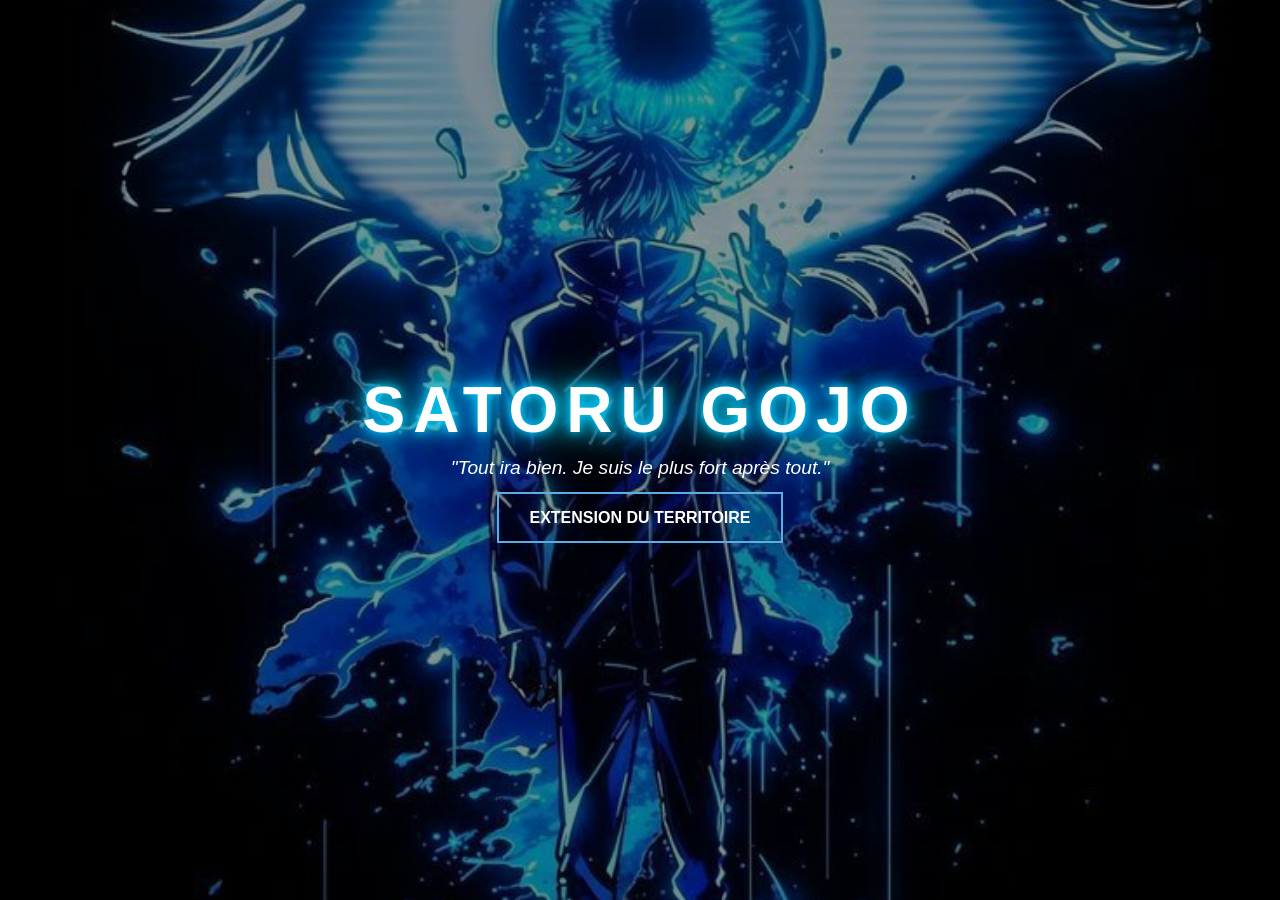
==== index.html @ 8664db39 "Add files via upload" ====
<!DOCTYPE html>
<html lang="fr">
<head>
    <meta charset="UTF-8">
    <meta name="viewport" content="width=device-width, initial-scale=1.0">
    <title>Gojo Satoru | The Strongest</title>
    <link rel="stylesheet" href="style.css">
</head>
<body>

    <header class="hero">
        <div class="overlay"></div>
        <div class="content">
            <h1>SATORU GOJO</h1>
            <p>"Tout ira bien. Je suis le plus fort après tout."</p>
            <a href="#" class="btn-infinite">Extension du Territoire</a>
        </div>
    </header>

</body>
</html>
---- style.css ----
/* Reset pour enlever les marges par défaut */
* {
    margin: 0;
    padding: 0;
    box-sizing: border-box;
}

body {
    font-family: 'Segoe UI', Tahoma, Geneva, Verdana, sans-serif;
    background-color: #000;
    color: white;
    overflow: hidden; /* Empêche de scroller sur l'accueil */
}

.hero {
    height: 100vh; /* Prend toute la hauteur de l'écran */
    width: 100%;
    /* REMPLACE 'gojo.jpg' PAR LE NOM DE TA PHOTO DANS TON DOSSIER */
    background: url('gojo.jpg') no-repeat center center/cover;
    display: flex;
    align-items: center;
    justify-content: center;
    position: relative;
}

/* Un voile noir pour que le texte soit lisible sur l'image */
.overlay {
    position: absolute;
    top: 0; left: 0;
    width: 100%; height: 100%;
    background: rgba(0, 0, 0, 0.4);
}

.content {
    position: relative;
    text-align: center;
    z-index: 1;
}

h1 {
    font-size: 4rem;
    letter-spacing: 8px;
    color: #fff;
    /* On utilise le bleu néon de l'image pour l'ombre */
    text-shadow: 0 0 10px #00d4ff, 0 0 20px #00d4ff, 0 0 40px #00d4ff; 
    margin-bottom: 10px;
}

.btn-infinite {
    padding: 15px 30px;
    border: 2px solid #00d4ff; /* Bleu assorti à l'oeil */
    background: transparent;
    color: white;
    text-decoration: none;
    font-weight: bold;
    transition: 0.4s;
}


p {
    font-style: italic;
    font-size: 1.2rem;
    margin-bottom: 30px;
}

.btn-infinite {
    padding: 15px 30px;
    border: 2px solid #5dade2;
    color: white;
    text-decoration: none;
    font-weight: bold;
    text-transform: uppercase;
    transition: 0.3s;
}

.btn-infinite:hover {
    background: #5dade2;
    box-shadow: 0 0 30px #5dade2;
    color: black;
}
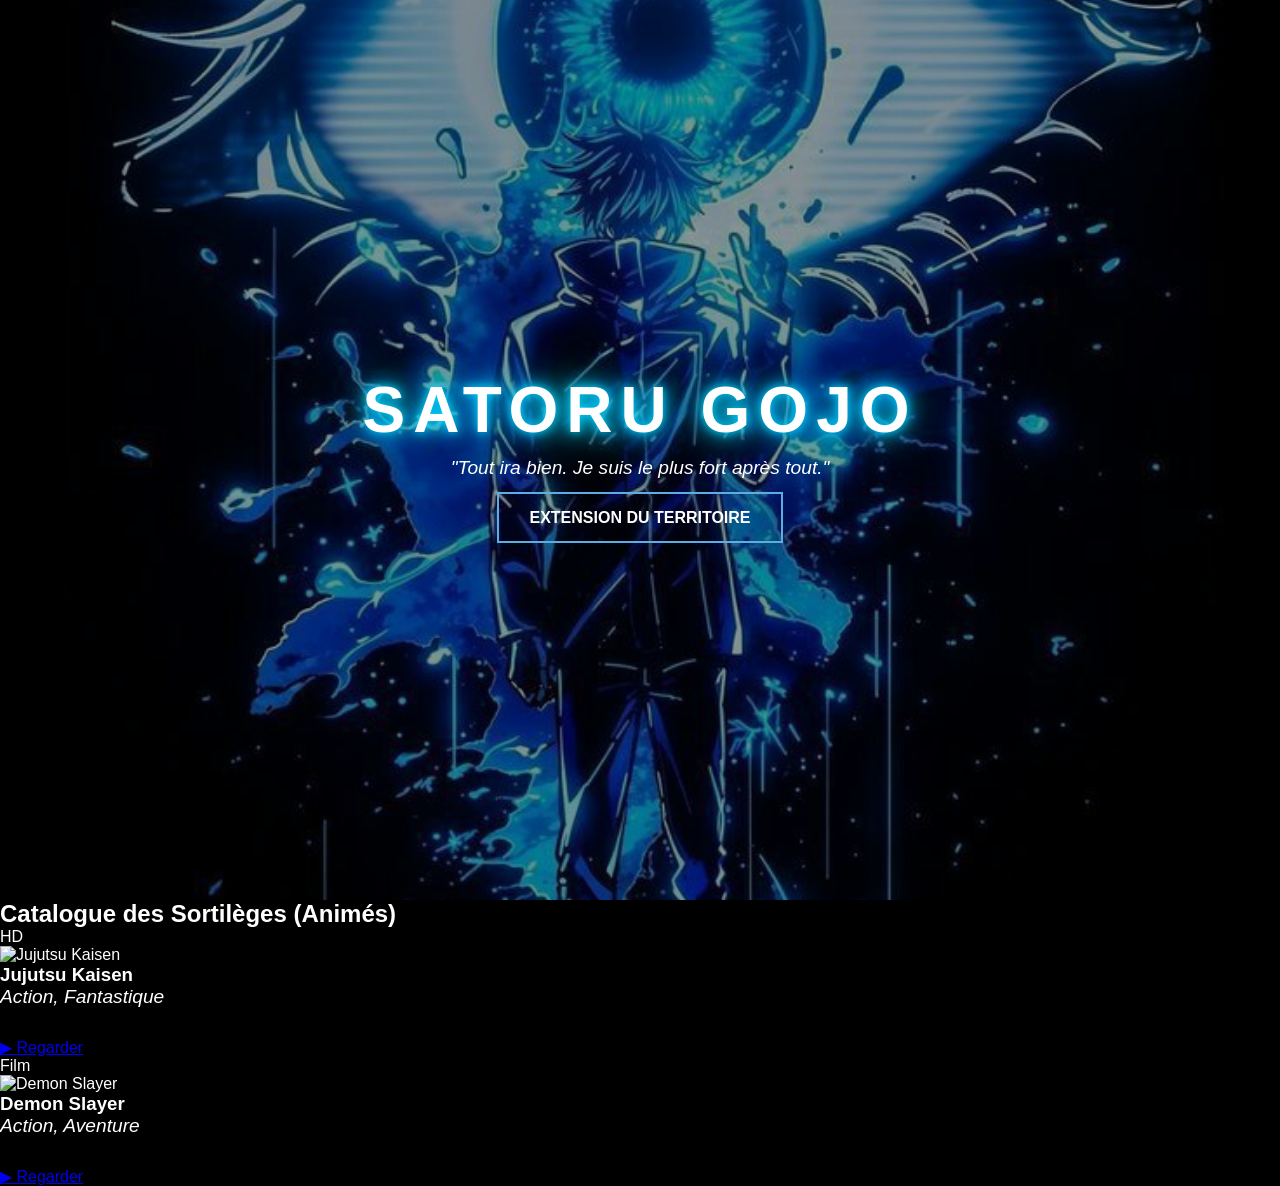
==== commit e92b4602: "Add files via upload" ====
--- a/index.html
+++ b/index.html
@@ -17,5 +17,31 @@
         </div>
     </header>
 
+<main class="container">
+    <h2 class="section-title">Catalogue des Sortilèges (Animés)</h2>
+    
+    <div class="grid-anime">
+        <div class="anime-card">
+            <div class="status-badge">HD</div>
+            <img src="https://image.tmdb.org/t/p/w500/wf6vsy0vX9ST7ICTMfCu9987Y9g.jpg" alt="Jujutsu Kaisen">
+            <div class="card-info">
+                <h3>Jujutsu Kaisen</h3>
+                <p>Action, Fantastique</p>
+                <a href="lecteur.html" class="btn-play">▶ Regarder</a>
+            </div>
+        </div>
+
+        <div class="anime-card">
+            <div class="status-badge">Film</div>
+            <img src="https://image.tmdb.org/t/p/w500/hE9979396S97t7697697.jpg" alt="Demon Slayer">
+            <div class="card-info">
+                <h3>Demon Slayer</h3>
+                <p>Action, Aventure</p>
+                <a href="#" class="btn-play">▶ Regarder</a>
+            </div>
+        </div>
+    </div>
+</main>
+
 </body>
-</html>
+</html>
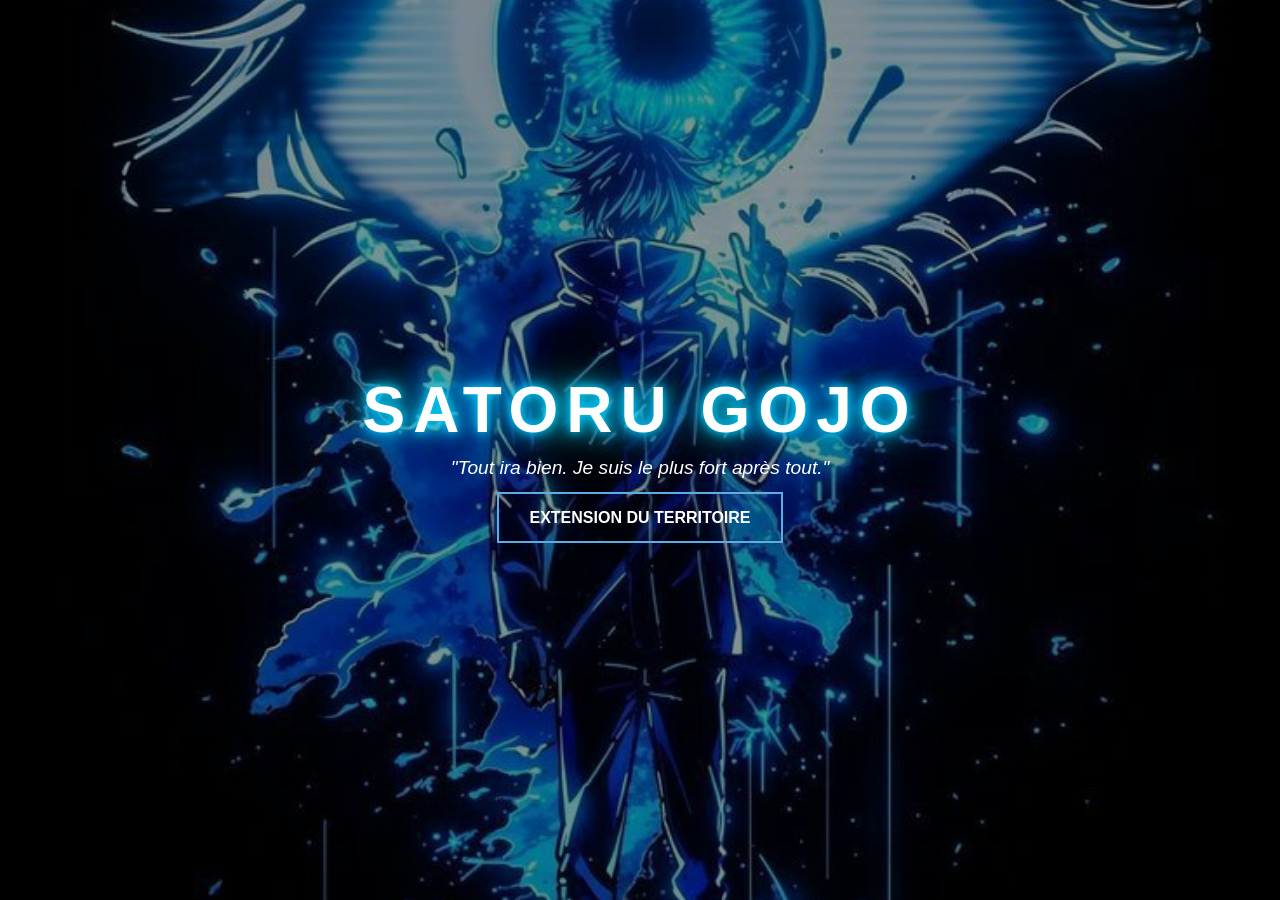
==== commit 7be19a7b: "Add files via upload" ====
--- a/index.html
+++ b/index.html
@@ -17,31 +17,5 @@
         </div>
     </header>
 
-<main class="container">
-    <h2 class="section-title">Catalogue des Sortilèges (Animés)</h2>
-    
-    <div class="grid-anime">
-        <div class="anime-card">
-            <div class="status-badge">HD</div>
-            <img src="https://image.tmdb.org/t/p/w500/wf6vsy0vX9ST7ICTMfCu9987Y9g.jpg" alt="Jujutsu Kaisen">
-            <div class="card-info">
-                <h3>Jujutsu Kaisen</h3>
-                <p>Action, Fantastique</p>
-                <a href="lecteur.html" class="btn-play">▶ Regarder</a>
-            </div>
-        </div>
-
-        <div class="anime-card">
-            <div class="status-badge">Film</div>
-            <img src="https://image.tmdb.org/t/p/w500/hE9979396S97t7697697.jpg" alt="Demon Slayer">
-            <div class="card-info">
-                <h3>Demon Slayer</h3>
-                <p>Action, Aventure</p>
-                <a href="#" class="btn-play">▶ Regarder</a>
-            </div>
-        </div>
-    </div>
-</main>
-
 </body>
 </html>
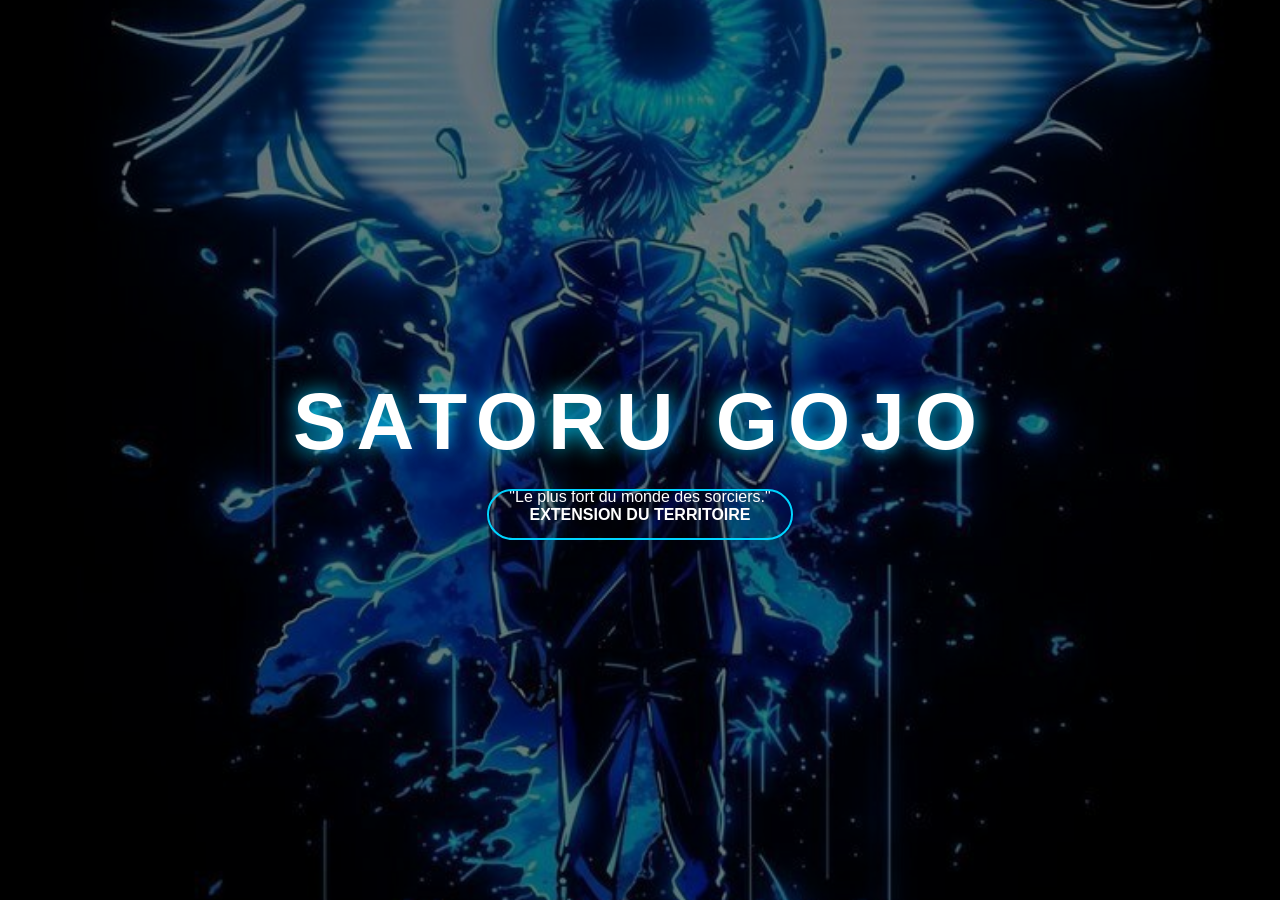
==== commit 95490060: "Add files via upload" ====
--- a/index.html
+++ b/index.html
@@ -2,20 +2,17 @@
 <html lang="fr">
 <head>
     <meta charset="UTF-8">
-    <meta name="viewport" content="width=device-width, initial-scale=1.0">
-    <title>Gojo Satoru | The Strongest</title>
+    <title>Gojo Satoru | Home</title>
     <link rel="stylesheet" href="style.css">
 </head>
 <body>
-
     <header class="hero">
         <div class="overlay"></div>
         <div class="content">
             <h1>SATORU GOJO</h1>
-            <p>"Tout ira bien. Je suis le plus fort après tout."</p>
-            <a href="#" class="btn-infinite">Extension du Territoire</a>
+            <p>"Le plus fort du monde des sorciers."</p>
+            <a href="deux.html" class="btn-infinite">Extension du Territoire</a>
         </div>
     </header>
-
 </body>
-</html>+</html>
--- a/style.css
+++ b/style.css
@@ -1,4 +1,11 @@
-/* Reset pour enlever les marges par défaut */
+/* --- CONFIGURATION GÉNÉRALE --- */
+:root {
+    --primary-blue: #00d4ff;
+    --primary-red: #ff0000;
+    --bg-dark: #0a0a0a;
+    --card-bg: #1a1a1a;
+}
+
 * {
     margin: 0;
     padding: 0;
@@ -6,16 +13,14 @@
 }
 
 body {
-    font-family: 'Segoe UI', Tahoma, Geneva, Verdana, sans-serif;
-    background-color: #000;
+    font-family: 'Segoe UI', sans-serif;
+    background-color: var(--bg-dark);
     color: white;
-    overflow: hidden; /* Empêche de scroller sur l'accueil */
 }
 
+/* --- ACCUEIL (index.html) --- */
 .hero {
-    height: 100vh; /* Prend toute la hauteur de l'écran */
-    width: 100%;
-    /* REMPLACE 'gojo.jpg' PAR LE NOM DE TA PHOTO DANS TON DOSSIER */
+    height: 100vh;
     background: url('gojo.jpg') no-repeat center center/cover;
     display: flex;
     align-items: center;
@@ -23,58 +28,114 @@
     position: relative;
 }
 
-/* Un voile noir pour que le texte soit lisible sur l'image */
 .overlay {
     position: absolute;
     top: 0; left: 0;
     width: 100%; height: 100%;
-    background: rgba(0, 0, 0, 0.4);
+    background: rgba(0, 0, 0, 0.5);
 }
 
 .content {
     position: relative;
     text-align: center;
-    z-index: 1;
+    z-index: 2;
 }
 
 h1 {
-    font-size: 4rem;
-    letter-spacing: 8px;
-    color: #fff;
-    /* On utilise le bleu néon de l'image pour l'ombre */
-    text-shadow: 0 0 10px #00d4ff, 0 0 20px #00d4ff, 0 0 40px #00d4ff; 
-    margin-bottom: 10px;
+    font-size: clamp(3rem, 8vw, 5rem);
+    letter-spacing: 10px;
+    text-shadow: 0 0 20px var(--primary-blue);
+    margin-bottom: 20px;
 }
 
 .btn-infinite {
-    padding: 15px 30px;
-    border: 2px solid #00d4ff; /* Bleu assorti à l'oeil */
-    background: transparent;
-    color: white;
-    text-decoration: none;
-    font-weight: bold;
-    transition: 0.4s;
-}
-
-
-p {
-    font-style: italic;
-    font-size: 1.2rem;
-    margin-bottom: 30px;
-}
-
-.btn-infinite {
-    padding: 15px 30px;
-    border: 2px solid #5dade2;
+    padding: 15px 40px;
+    border: 2px solid var(--primary-blue);
     color: white;
     text-decoration: none;
     font-weight: bold;
     text-transform: uppercase;
+    border-radius: 50px;
     transition: 0.3s;
 }
 
 .btn-infinite:hover {
-    background: #5dade2;
-    box-shadow: 0 0 30px #5dade2;
+    background: var(--primary-blue);
+    box-shadow: 0 0 30px var(--primary-blue);
     color: black;
 }
+
+/* --- CATALOGUE (deux.html) --- */
+.container {
+    padding: 50px 5%;
+    background: linear-gradient(rgba(0,0,0,0.8), rgba(0,0,0,0.8)), url('satoru.jpg') no-repeat center center fixed;
+    background-size: cover;
+    min-height: 100vh;
+    display: flex;
+    flex-direction: column;
+    align-items: center;
+}
+
+.section-title {
+    font-size: 2.5rem;
+    color: white;
+    text-transform: uppercase;
+    text-shadow: 2px 2px 0 var(--primary-red);
+    margin-bottom: 30px;
+}
+
+.search-container {
+    width: 100%;
+    max-width: 600px;
+    display: flex;
+    margin-bottom: 50px;
+}
+
+#searchInput {
+    width: 100%;
+    padding: 15px;
+    border-radius: 30px;
+    border: 1px solid var(--primary-red);
+    background: rgba(0,0,0,0.7);
+    color: white;
+    outline: none;
+}
+
+.grid-anime {
+    display: grid;
+    grid-template-columns: repeat(auto-fill, minmax(200px, 1fr));
+    gap: 30px;
+    width: 100%;
+}
+
+.anime-card {
+    background: var(--card-bg);
+    border-radius: 10px;
+    overflow: hidden;
+    transition: 0.4s;
+    border: 1px solid #333;
+}
+
+.anime-card:hover {
+    transform: translateY(-10px);
+    border-color: var(--primary-red);
+}
+
+.anime-card img {
+    width: 100%;
+    aspect-ratio: 2/3; /* Format affiche pro */
+    object-fit: cover;
+}
+
+.card-info { padding: 15px; text-align: center; }
+
+.btn-play {
+    display: block;
+    background: #fff;
+    color: #000;
+    text-decoration: none;
+    padding: 8px;
+    border-radius: 5px;
+    font-weight: bold;
+    margin-top: 10px;
+}
